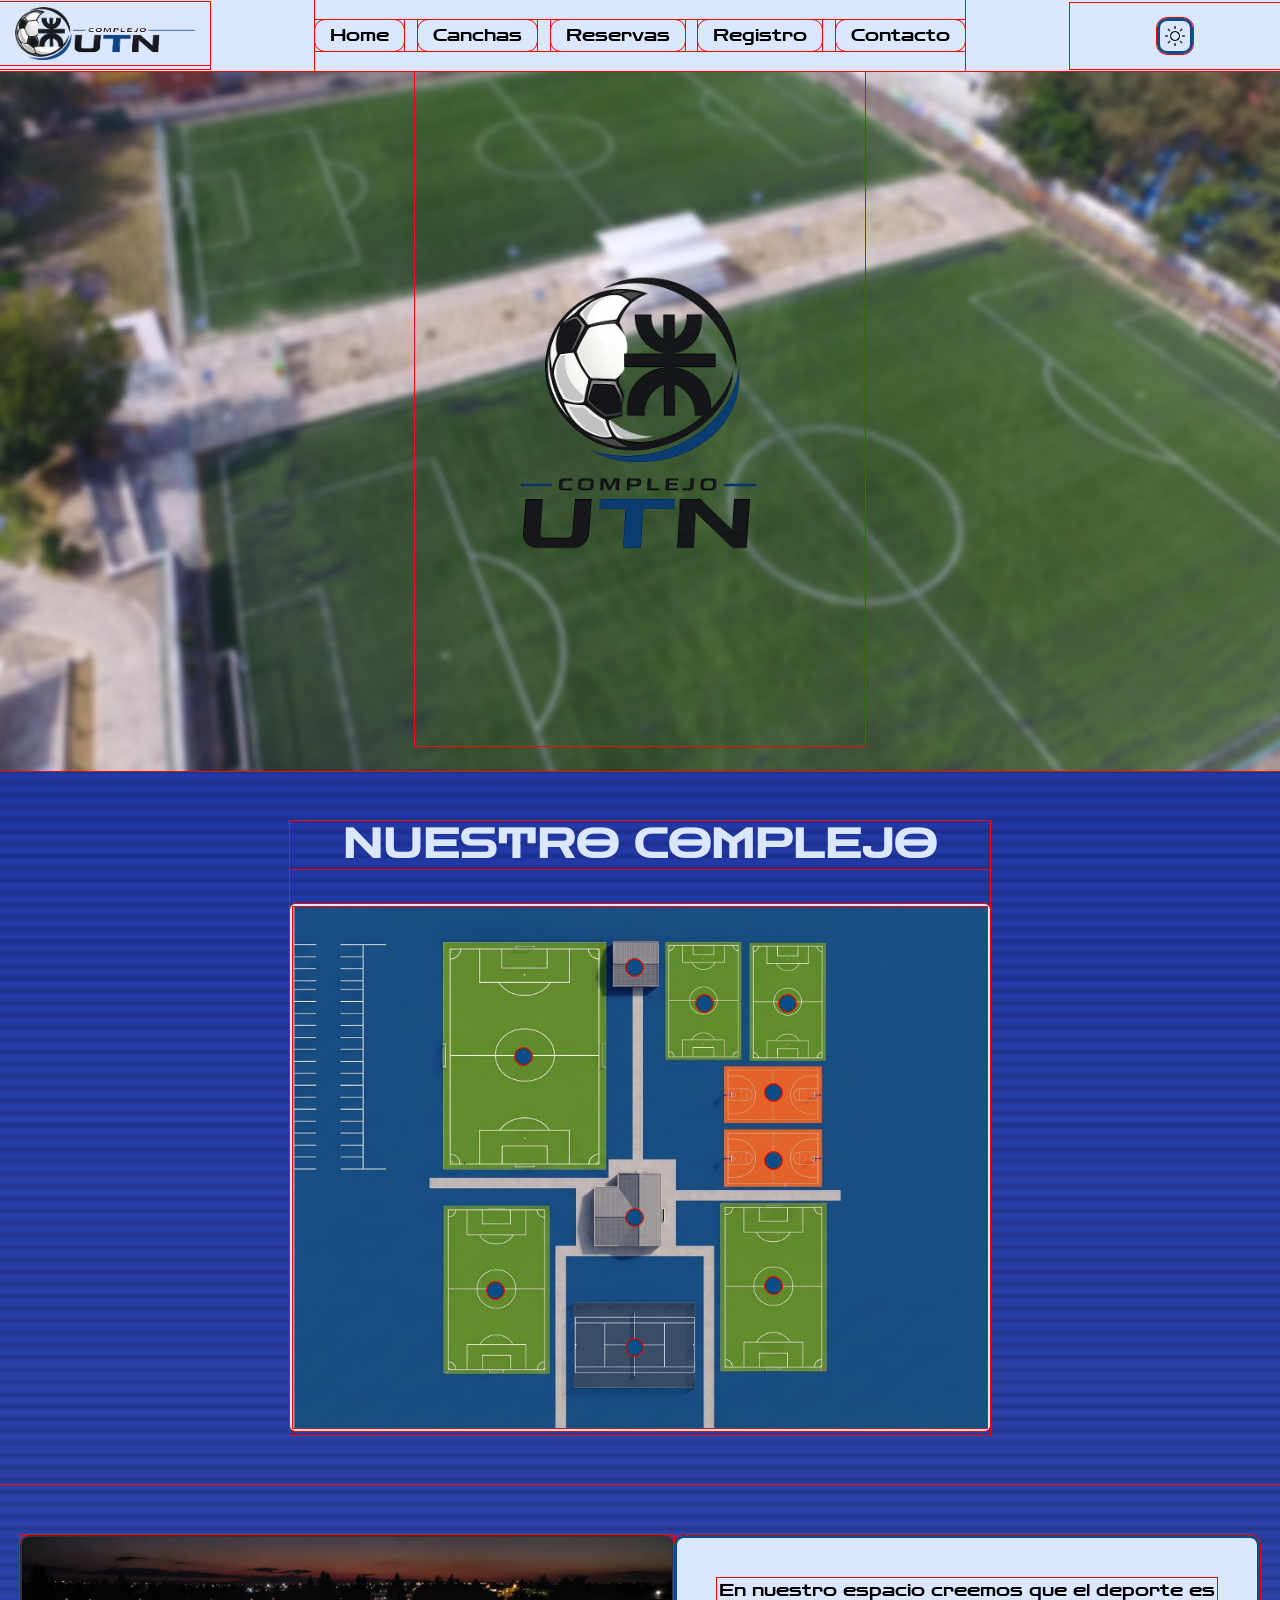
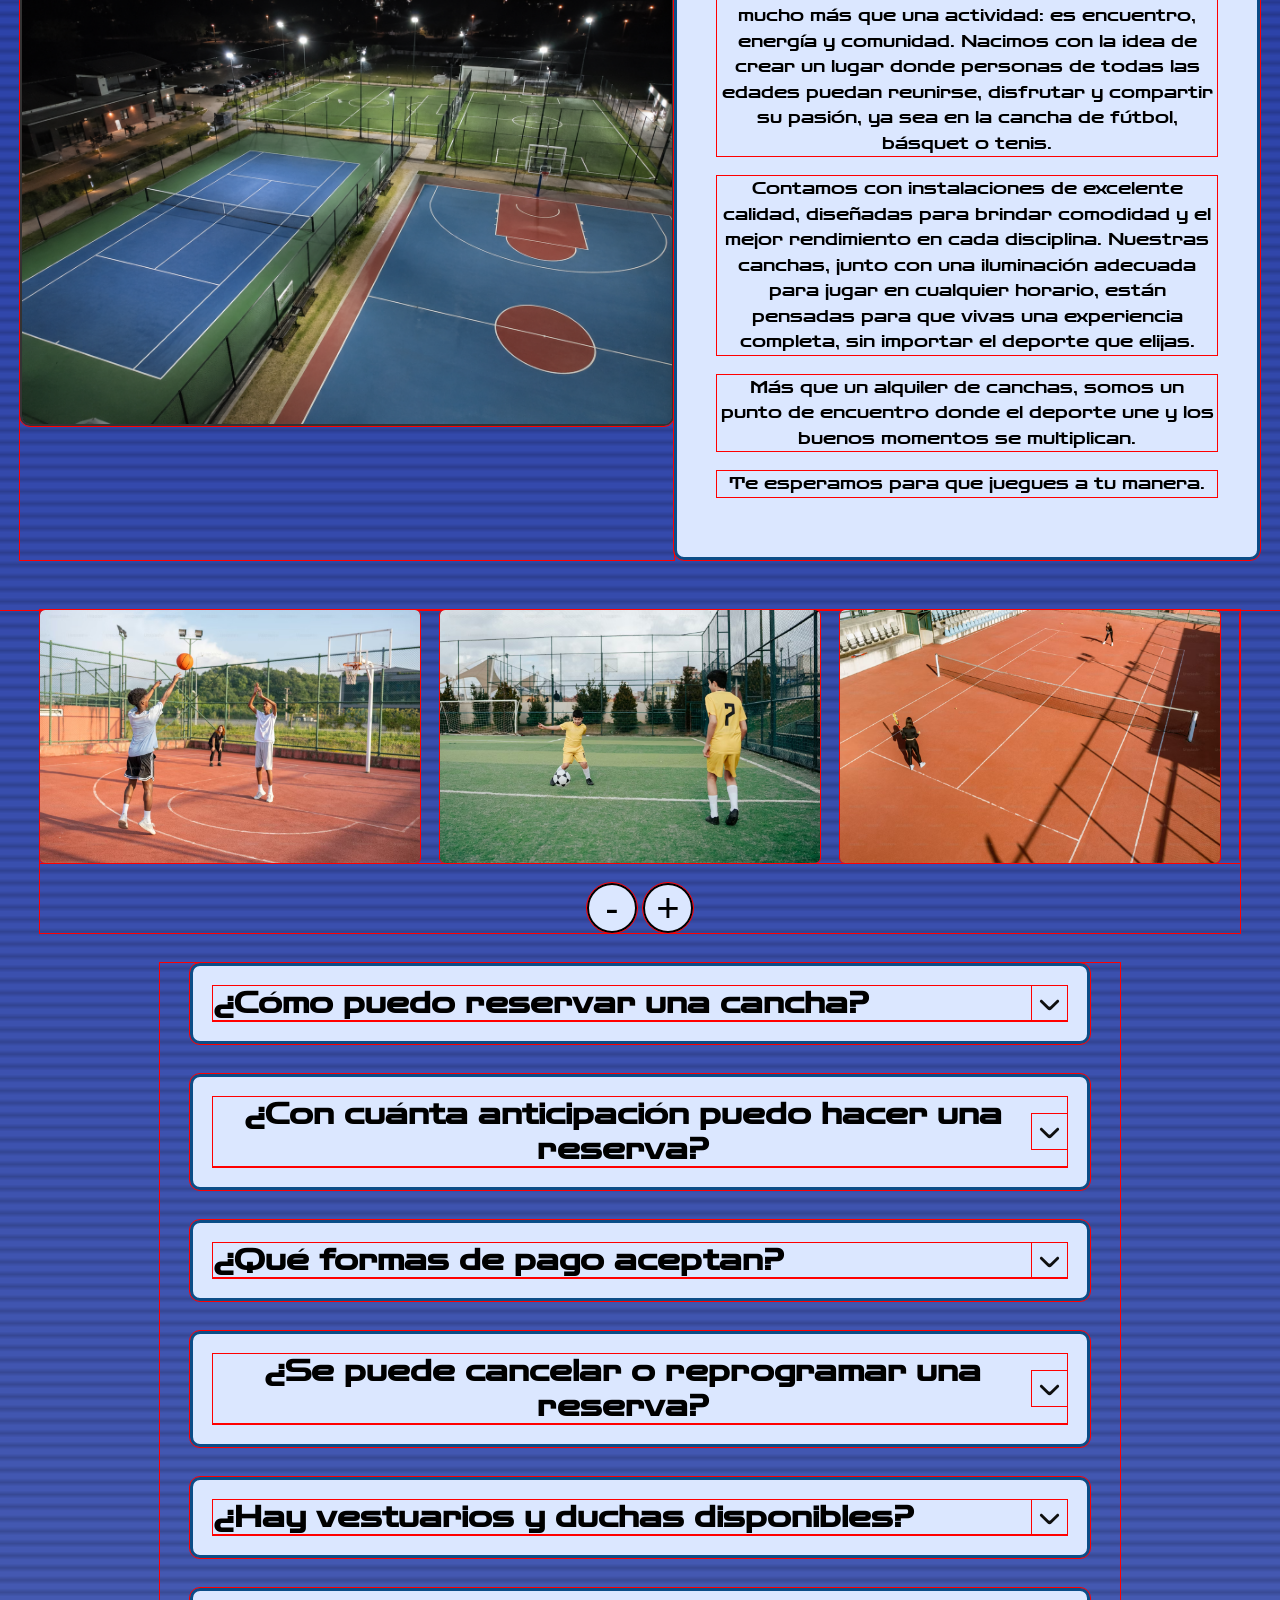
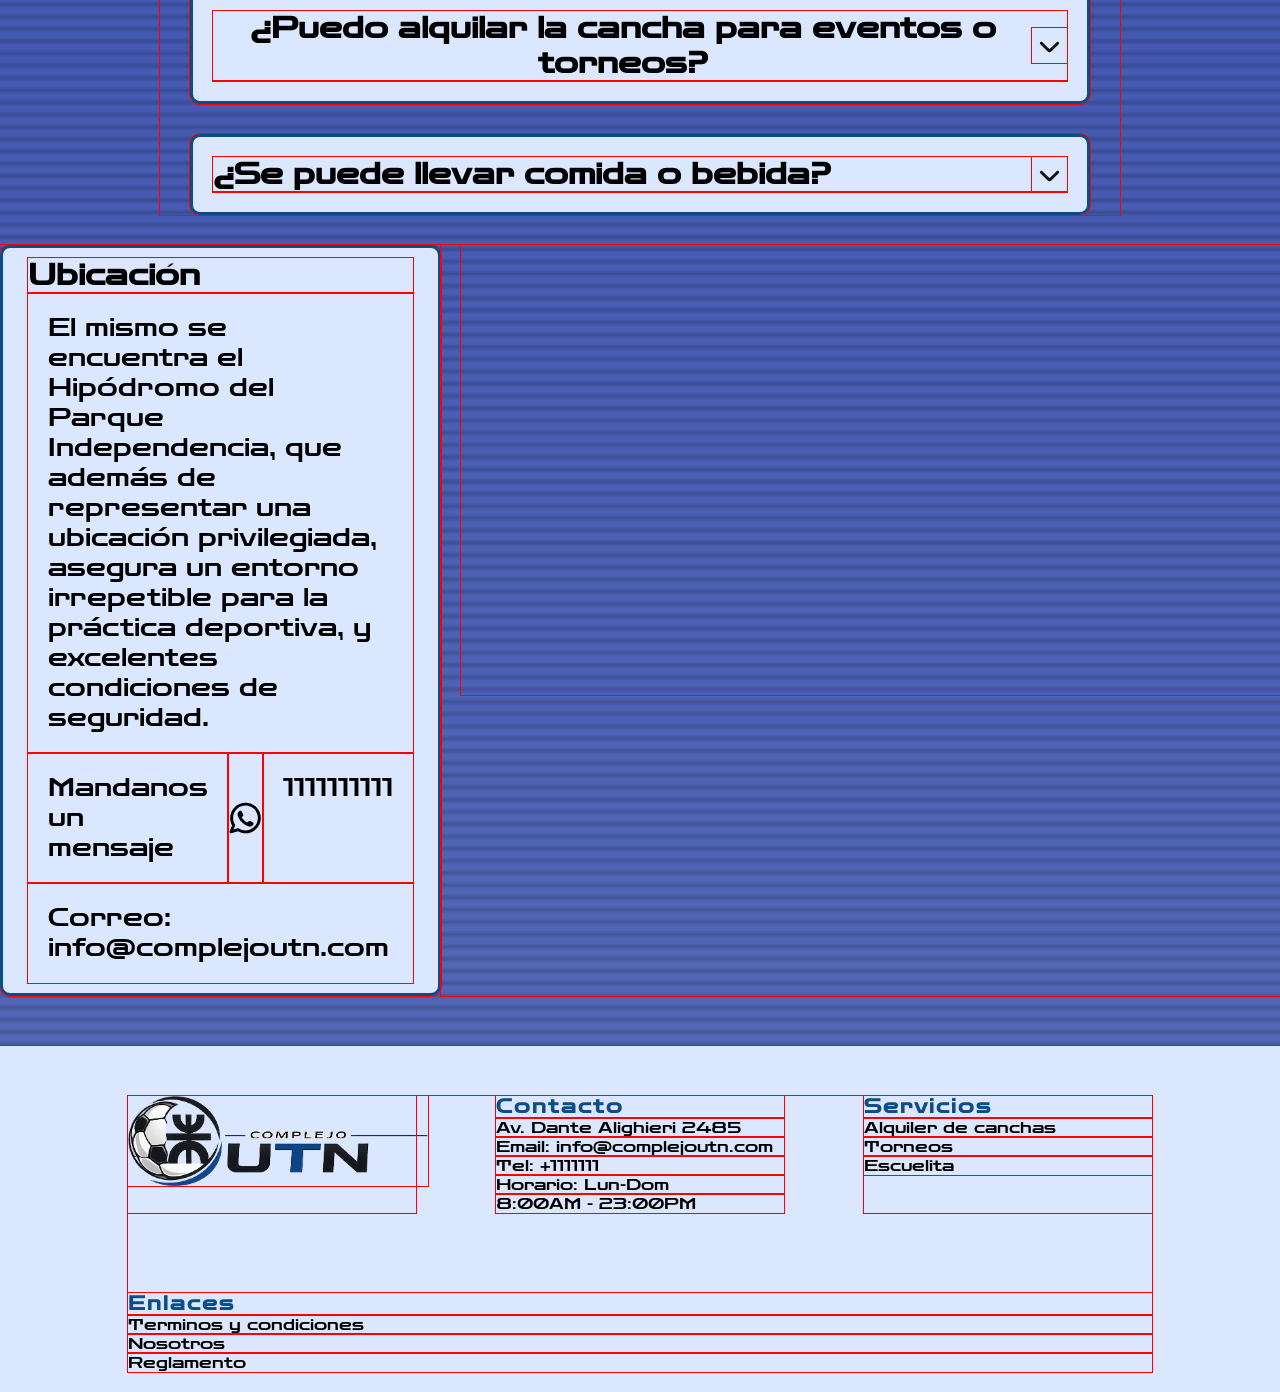
==== proyecto/index.html @ 64239b85 "menu hamburguesa" ====
<!DOCTYPE html>
<html lang="en">

<head>
    <meta charset="UTF-8">
    <meta name="viewport" content="width=device-width, initial-scale=1.0">
    <link rel="stylesheet" href="styles.css">
    <link rel="icon" href="/proyecto/assets/icons/favicon.svg">
    <title>ComplejoUTN</title>
</head>

<body>
    <header id="navbar">
        <a href="#"><img src="assets/imagenes/logo_navbar.png" alt="logo" id="logo_navbar"></a>
        <div id="burger"><img src="/proyecto/assets/icons/burger_menu.svg" alt="burger_menu"></div>
        <nav>
            <ul id="pages">
                <a href="#">
                    <li>Home</li>
                </a>
                <a href="./pages/canchas.html">
                    <li>Canchas</li>
                </a>
                <a href="./pages/reservas.html">
                    <li>Reservas</li>
                </a>
                <a href="./pages/registros.html">
                    <li>Registro</li>
                </a>
                <a href="#contacto">
                    <li>Contacto</li>
                </a>
            </ul>
        </nav>
        <div id="mode-container">
            <img  src="assets/imagenes/light_mode.png" alt="light_mode" id="mode">
        </div>
        
    </header>
    <main>
        <section id="presentacion">
            <div>
                <img src="assets/imagenes/Logo-presentacion.png" alt="logo_principal" id="logo_presentacion">
            </div>
        </section>
        <section id="diseñocomplejo">
            <h2 id="titulo-imgcomplejo">NUESTRO COMPLEJO</h2>
            <div class="contenedor-mapa">
                <img src="assets/imagenes/seccion2_imagen.png" id="img-diseño" alt="Plano">

                <div class="punto" style="top: 72%; left: 28%;">
                    <span class="texto-punto">Cancha de futbol 7</span>
                </div>
                <div class="punto" style="top: 71%; left: 68%;">
                    <span class="texto-punto">Cancha de futbol 7</span>
                </div>
                <div class="punto" style="top: 83%; left: 48%;">
                    <span class="texto-punto">Cancha de tenis</span>
                </div>
                <div class="punto" style="top: 47%; left: 68%;">
                    <span class="texto-punto">Cancha de basquet</span>
                </div>
                <div class="punto" style="top: 34%; left: 68%;">
                    <span class="texto-punto">Cancha de basquet</span>
                </div>
                <div class="punto" style="top: 17%; left: 70%;">
                    <span class="texto-punto">Cancha de futbol 5</span>
                </div>
                <div class="punto" style="top: 17%; left: 58%;">
                    <span class="texto-punto">Cancha de futbol 5</span>
                </div>
                <div class="punto" style="top: 27%; left: 32%;">
                    <span class="texto-punto">Cancha de futbol 11</span>
                </div>
                <div class="punto" style="top: 58%; left: 48%;">
                    <span class="texto-punto">Cantina</span>
                </div>
                <div class="punto" style="top: 10%; left: 48%;">
                    <span class="texto-punto">Baños</span>
                </div>
            </div>
        </section>
        <section id="nosotros">
            <div id="img_nosotros">
                <img src="assets/imagenes/imagencomplejoutn.png" alt="fotocomplejo" id="fotocancha">

            </div>
            <div id="texto_nosotros">
                <p>
                    En nuestro espacio creemos que el deporte es mucho más que una actividad: es encuentro,
                    energía y comunidad. Nacimos con la idea de crear un lugar donde personas de todas las edades
                    puedan reunirse, disfrutar y compartir su pasión, ya sea en la cancha de fútbol, básquet o tenis.

                </p>
                <p>
                    Contamos con instalaciones de excelente calidad, diseñadas para brindar comodidad y el
                    mejor rendimiento en cada disciplina. Nuestras canchas, junto con una iluminación adecuada
                    para jugar en cualquier horario, están pensadas para que vivas una experiencia completa,
                    sin importar el deporte que elijas.
                </p>
                <p>
                    Más que un alquiler de canchas, somos un punto de encuentro donde el deporte une y los
                    buenos momentos se multiplican.
                </p>
                <p>
                    Te esperamos para que juegues a tu manera.
                </p>
            </div>
        </section>
        <section id="carrusel">
            <div id="img-carrusel">
                <img src="./assets/imagenes/canchabasket.jpg"  width="600px"  alt="cancha de basket">
                <img src="./assets/imagenes/canchafutbol.jpg" width="600px" alt="cancha de futbol">
                <img src="./assets/imagenes/canchatenis.png" width="600px" alt="cancha de tenis">
                <img src="./assets/imagenes/canchabasket2.jpg" width="600px" alt="cancha de basket 2">
                <img src="./assets/imagenes/canchafutbol2.jpg" width="600px" alt="cancha de futbol 2">
                <img src="./assets/imagenes/canchatenis2.jpg" width="600px" alt="cancha de tenis 2">
            </div>
            <button id="boton-anterior" class="btn-carrusel">
                -
            </button>
            <button id="boton-siguiente" class="btn-carrusel">
                +
            </button>
        </section>
        <section id="preguntas">
            <div id="acordeon">
                <div class="pregunta">
                    <h3 class="preg">
                        ¿Cómo puedo reservar una cancha?
                        <img src="/proyecto/assets/icons/flecha.svg" class="flecha" alt="flecha">
                    </h3>
                    <div class="resp">Podés reservar directamente desde la página seleccionando el deporte, la fecha y
                        el horario disponible. También podés contactarnos por WhatsApp o teléfono.</div>
                </div>
                <div class="pregunta">
                    <h3 class="preg">
                        ¿Con cuánta anticipación puedo hacer una reserva?
                        <img src="/proyecto/assets/icons/flecha.svg" class="flecha" alt="flecha">
                    </h3>
                    <div class="resp">Las reservas se pueden realizar con hasta 7 días de anticipación. Recomendamos
                        reservar lo antes posible para asegurar disponibilidad en horarios pico.</div>
                </div>
                <div class="pregunta">
                    <h3 class="preg">
                        ¿Qué formas de pago aceptan?
                        <img src="/proyecto/assets/icons/flecha.svg" class="flecha" alt="flecha">
                    </h3>
                    <div class="resp">Aceptamos efectivo, transferencias bancarias y pagos digitales. Algunas reservas
                        pueden requerir una seña previa.</div>
                </div>
                <div class="pregunta">
                    <h3 class="preg">
                        ¿Se puede cancelar o reprogramar una reserva?
                        <img src="/proyecto/assets/icons/flecha.svg" class="flecha" alt="flecha">
                    </h3>
                    <div class="resp">Sí, podés cancelar o reprogramar tu turno con al menos 24 horas de anticipación.
                        En caso contrario, la seña puede perderse.</div>
                </div>
                <div class="pregunta">
                    <h3 class="preg">
                        ¿Hay vestuarios y duchas disponibles?
                        <img src="/proyecto/assets/icons/flecha.svg" class="flecha" alt="flecha">
                    </h3>
                    <div class="resp">Sí, disponemos de vestuarios con duchas para que puedas cambiarte cómodamente
                        antes y después del partido.</div>
                </div>
                <div class="pregunta">
                    <h3 class="preg">
                        ¿Puedo alquilar la cancha para eventos o torneos?
                        <img src="/proyecto/assets/icons/flecha.svg" class="flecha" alt="flecha">
                    </h3>
                    <div class="resp">Sí, ofrecemos alquiler para eventos, torneos o partidos especiales. Contactanos
                        para coordinar detalles.</div>
                </div>
                <div class="pregunta">
                    <h3 class="preg">
                        ¿Se puede llevar comida o bebida?
                        <img src="/proyecto/assets/icons/flecha.svg" class="flecha" alt="flecha">
                    </h3>
                    <div class="resp">Sí, podés traer tus propias bebidas. También contamos con servicio de cantina.
                    </div>
                </div>
            </div>
        </section>
        <section id="contacto">
            <div id="ubi_texto">
                <h3>Ubicación</h3>
                <p>El mismo se encuentra el Hipódromo del Parque Independencia, que además de representar una ubicación privilegiada, asegura un entorno irrepetible para la práctica deportiva, y excelentes condiciones de seguridad.</p>
                <div>
                    <p>Mandanos un mensaje</p>
                    <div>
                        <img src="/proyecto/assets/icons/whatsapp.svg" alt="WhatsApp" width="35px" id="whatsapp">
                        <p>1111111111</p>
                    </div>
                </div>
                <p>Correo: info@complejoutn.com</p>
            </div>
            <div id="mapa">
                <iframe src="https://www.google.com/maps/embed?pb=!1m18!1m12!1m3!1d3347.5832695729373!2d-60.6609741!3d-32.962010199999995!2m3!1f0!2f0!3f0!3m2!1i1024!2i768!4f13.1!3m3!1m2!1s0x95b7ab70fa283d81%3A0x7f4d3e27f4df30a5!2sAv.%20Dante%20Alighieri%202485%2C%20S2000%20Rosario%2C%20Santa%20Fe%2C%20Argentina!5e0!3m2!1ses!2sus!4v1777679496929!5m2!1ses!2sus" width="850" height="450" style="border:0;" allowfullscreen="" loading="lazy" referrerpolicy="no-referrer-when-downgrade"></iframe>
            </div>
        </section>
    </main>
    <footer id="footer">
        <div id="cont_footer">
            <div class="col_footer">
                <img src="assets/imagenes/logo_navbar.png" id="img_footer" alt="logofooter">
            </div>
            <div class="col_footer">
                <h3>Contacto</h3>
                <p>Av. Dante Alighieri 2485</p>
                <p>Email: info@complejoutn.com</p>
                <p>Tel: +1111111</p>
                <p>Horario: Lun-Dom</p>
                <p>8:00AM - 23:00PM</p>
            </div>
            <div class="col_footer">
                <h3>Servicios</h3>
                <p>Alquiler de canchas</p>
                <p>Torneos</p>
                <p>Escuelita</p>
            </div>
            <div class="col_footer">
                <h3>Enlaces</h3>
                <p>Terminos y condiciones</p>
                <p>Nosotros</p>
                <p>Reglamento</p>
            </div>
        </div>
    </footer>
    <script src="app.js"></script>
</body>

</html>
---- proyecto/styles.css ----
* {
    margin: 0;
    padding: 0;
    outline: 1px solid red !important;
}

@font-face {
    font-family: MiFuente;
    src: url(/proyecto/assets/fonts/ZenDots-Regular.ttf) format('woff');
    font-weight: normal;
    font-size: normal;
}

body {
    font-family: 'MiFuente', sans-serif;
    min-height: 100vh;
    display: flex;
    flex-direction: column;
}

:root {
    --color-principal:#0b4d87;
    --color-secundario:#dbe7ff;
    --color-fuente: black;
}


html{
    scroll-behavior: smooth;
}

#navbar {
    display: flex;
    justify-content: space-between;
    align-items: center;
    background-color: var(--color-secundario);
    position: sticky;
    top: 0;
    z-index: 1000;
}

#navbar a{
    color: var(--color-fuente);
    text-decoration: none;
}

#logo_navbar {
    width: 180px;
    height: auto;
    padding: 5px 15px;
}

#pages {
    display: flex;
    justify-content: space-between;
    list-style: none;
    width: 650px;
    margin: 20px 0;
}

#pages li {
    padding: 5px 15px;
    border-radius: 10px;
    font-size: 17px;
    transition: all 0.3s ease;
}

#pages li:hover {
    background-color: var(--color-principal);
    color: var(--color-secundario);
}

#burger {
    display: none;
}

#burger img {
    cursor: pointer;
    width: 60px;
}

#mode-container {
    display: flex;
    justify-content: center;
    align-items: center;
    width: 210px;
}

#mode {
    width: 20px;
    margin: 15px 0;
    padding: 5px;
    border-radius: 10px;
    border-style: solid;
    border-color: var(--color-principal);
    transition: background-color 0.3s ease;
}

#mode:hover {
    background-color: #c5d0e6;
}

main {
    text-align: center;
    background-image: url(/proyecto/assets/imagenes/background.png);
    background-size: cover;
    flex: 1;
}

footer {
    background-color: var(--color-secundario);
}


#complejo {
    height: 250px;
}

#carrusel {
    width: 100%;           
    max-width: 1200px;    
    margin: 0 auto;
    overflow: hidden;
    position: relative;
}


#img-carrusel{
    display: flex;
    gap: 20px;
    transition: transform 0.5s ease;

}

#img-carrusel img {
    width: calc(33.33% - 20px); 
    flex-shrink: 0;
    border-radius: 5px;
    object-fit: cover;
}

.btn-carrusel{
    background-color: var(--color-secundario);
    font-size: 40px;
    cursor: pointer;
    margin-top: 20px;
    border-radius: 50%;
    border: solid 2px black;
    width: 50px;
    height: 50px;
    padding: 0;
    display: inline-flex;
    justify-content: center;
    align-items: center;
    line-height: 0;
}

.btn-carrusel:hover {
    opacity: 0.7;
}

#preguntas {
    height: auto;
    width: 75%;
    margin: 0 auto;
    font-size: 25px;
}

.pregunta {
    margin: 30px;
    padding: 20px;
    background-color: var(--color-secundario);
    border-radius: 10px;
    border-style: solid;
    border-color: var(--color-principal);
    cursor: pointer;
}

.preg {
    display: flex;
    justify-content: space-between;
    align-items: center;
}

.flecha {
    width: 35px;
    transition: transform 0.3s ease;
}

.activo .flecha {
    transform: rotate(180deg);
}

.resp {
    max-height: 0;
    overflow: hidden;
    transition: all 0.4s ease;
}

.activo .resp {
    padding-top: 20px;
}

#contacto {
    height: auto;
    display: flex;
    justify-content: space-evenly;
    padding-bottom: 50px;
}

#ubi_texto {
    height: auto;
    width: 45%;
    text-align: left;
    padding: 10px 25px;
    font-size: 25px;
    background-color: var(--color-secundario);
    border-radius: 10px;
    border: solid;
    border-color: var(--color-principal);
}

#ubi_texto p {
    padding: 20px;
}

#ubi_texto div {
    display: flex;
    justify-content: left;
    margin: 0 auto;
}

#mapa {
    padding: 0 20px;
}

#nosotros {
    height: auto;
    display: flex;
    justify-content: space-around;
    padding: 50px 20px;
}

#texto_nosotros{
    display: grid;
    width: 50%;
    background-color: var(--color-secundario);
    border-radius: 10px;
    padding: 40px;
    border-color: var(--color-principal);
    border-style: solid;
    line-height: 1.5;
}

#texto_nosotros p {
    margin-bottom: 20px;
    font-size: 17px;
    color: var(--color-fuente);           
}

#fotocancha{
    height: auto;
    width: 650px;
    border-width: 2px;
    border-color: #333;
    border-radius: 10px;
    border-style: solid;
}

#presentacion {
    position: relative;
    width: 100%;
    height: 700px;
    overflow: hidden;
}

#presentacion::before {
    content: "";
    position: absolute;
    top: 0;
    left: 0;
    width: 100%;
    height: 100%;
    background-image: url(assets/imagenes/canchafondo.webp);
    background-size: cover;
    background-position: center; 
    filter: blur(3px); 
    transform: scale(1.1);
    z-index: 1;
}

#logo_presentacion {
    position: relative;
    z-index: 2; 
    width: 450px;    
}

#diseñocomplejo {
    width: 100%;        
    max-width: 700px;  
    margin: 50px auto;    
}

#img-diseño {
    width: 100%;       
    height: auto;       
    display: block;     
}

.contenedor-mapa {
    position: relative; 
    display: inline-block;
    border: 3px solid var(--color-secundario);
    border-radius: 5px;
}

.punto {
    position: absolute;
    width: 15px;
    height: 15px;
    background-color: var(--color-principal); 
    cursor: pointer;
    border-radius: 50%;
    border: 1px solid;
    border-color: #333;
}

.texto-punto {
    visibility: hidden;
    background-color: #333;
    color: #fff;
    text-align: center;
    padding: 5px 10px;
    border-radius: 6px;
    position: absolute;
    z-index: 1;
    bottom: 125%; 
    left: 50%;
    transform: translateX(-50%, 10px) scale(0.9);
    white-space: nowrap;
    opacity: 0;
    transition: all 0.25s ease;
}


.punto:hover .texto-punto {
    visibility: visible;
    opacity: 1;
    transform: translate(-50%, 0) scale(1);
}

#titulo-imgcomplejo{
    text-align: center;
    margin-bottom: 35px;
    letter-spacing: 1px;
    color: var(--color-secundario);
    font-size: 250%;
    width: 100%;
}

#footer{
    background-color: var(--color-secundario);
    color: black;
    padding: 50px 10% 20px 10%;
}

#cont_footer{
    display: flex;
    justify-content: center;
    flex-wrap: wrap;
    gap: 80px;
    margin: 0 auto;
    max-width: 1500px;
}

.col_footer{
    flex: 1;
    min-width: 200px;
}

#img_footer{
    max-width: 300px;
    height: auto;
}

.col_footer h3{
    color: var(--color-principal);
    letter-spacing: 2px;
}

.col_footer p:hover{
    color: var(--color-principal);
}
body.dark-mode{
    --color-principal: #4da3ff;
    --color-secundario: #0b4d87;
    --color-fuente: black;
}
.dark-mode main{
    background-image: url(./assets/imagenes/background_darkmode.png);
}

body.dark-mode #logo_navbar {
    content: url(/proyecto/assets/imagenes/logo_darkmode.png);
}

body.dark-mode #img_footer {
    content: url(/proyecto/assets/imagenes/logo_darkmode.png);
}

@media (max-width: 1024px) {
    #logo-navbar {
        width: 20%;
    }

    #pages {
        width: 20%;
    }

    #mode-container {
        width: 20%;
    }

    #fotocancha {
        width: 422px;
    }

    #texto_nosotros {
        width: 402px;
        padding: 20px;
    }

    #texto_nosotros p {
        font-size: 10.5px;
        margin: 0;
    }

    #preguntas {
        font-size: 80%;
    }

    #ubi_texto {
        font-size: 90%;
    }

    #mapa {
        width: 40%;
    }

    #mapa iframe {
        width: 100%;
        height: 300px;
    }

    #whatsapp {
        width: 20px;
    }

    #cont_footer {
        max-width: 1024px;
    }

    .col_footer {
        min-width: 100px;
    }

    .col_footer p {
        font-size: 10px;
    }

    #img_footer {
        max-width: 200px;
    }

    #presentacion::before {
        transform: scale(1);
    }
}

@media (max-width: 768px) {
    #logo-navbar {
        width: 10%;
    }

    #burger {
        display: block;
    }

    nav {
        position: absolute;
        top: 100%;
        left: 0;
        width: 100%;
        background-color: var(--color-secundario);
        overflow: hidden;
        max-height: 0;
        opacity: 0;
        transform: translateY(-10px);
        transition: 
            max-height 0.4s ease,
            opacity 0.3s ease,
            transform 0.3s ease;
    }

    nav.active {
        max-height: 500px;
        opacity: 1;
        transform: translateY(0);
    }

    #pages {
        display: flex;
        flex-direction: column;
        align-items: center;
        justify-content: center;
        width: 100%;
        padding: 20px 0;
        gap: 20px;
    }

    #mode-container {
        width: 15%;
    }

    #fotocancha {
        width: 350px;
    }

    #nosotros{
        height: 100%;
    }

    #texto_nosotros {
        width: 100%;
        padding: 10px;
    }

    #texto_nosotros p {
        font-size: 50%;
        margin: 0;
        line-height: 1;
    }

    #preguntas {
        font-size: 80%;
    }

    #ubi_texto {
        font-size: 90%;
        height: 300px;
        font-size: 80%;
        line-height: 0.9;
    }

    #mapa {
        width: 100%;
    }

    #mapa iframe {
        width: 100%;
        height: 100%;
    }

    #whatsapp {
        width: 15px;
    }

    #cont_footer {
        max-width: 1024px;
    }

    .col_footer {
        min-width: 10px;
    }

    .col_footer p {
        font-size: 7px;
    }

    .col_footer h3 {
        font-size: 70%;
    }
    #img_footer {
        max-width: 120px;
    }

    #presentacion::before {
        transform: scale(1);
    }
    
}
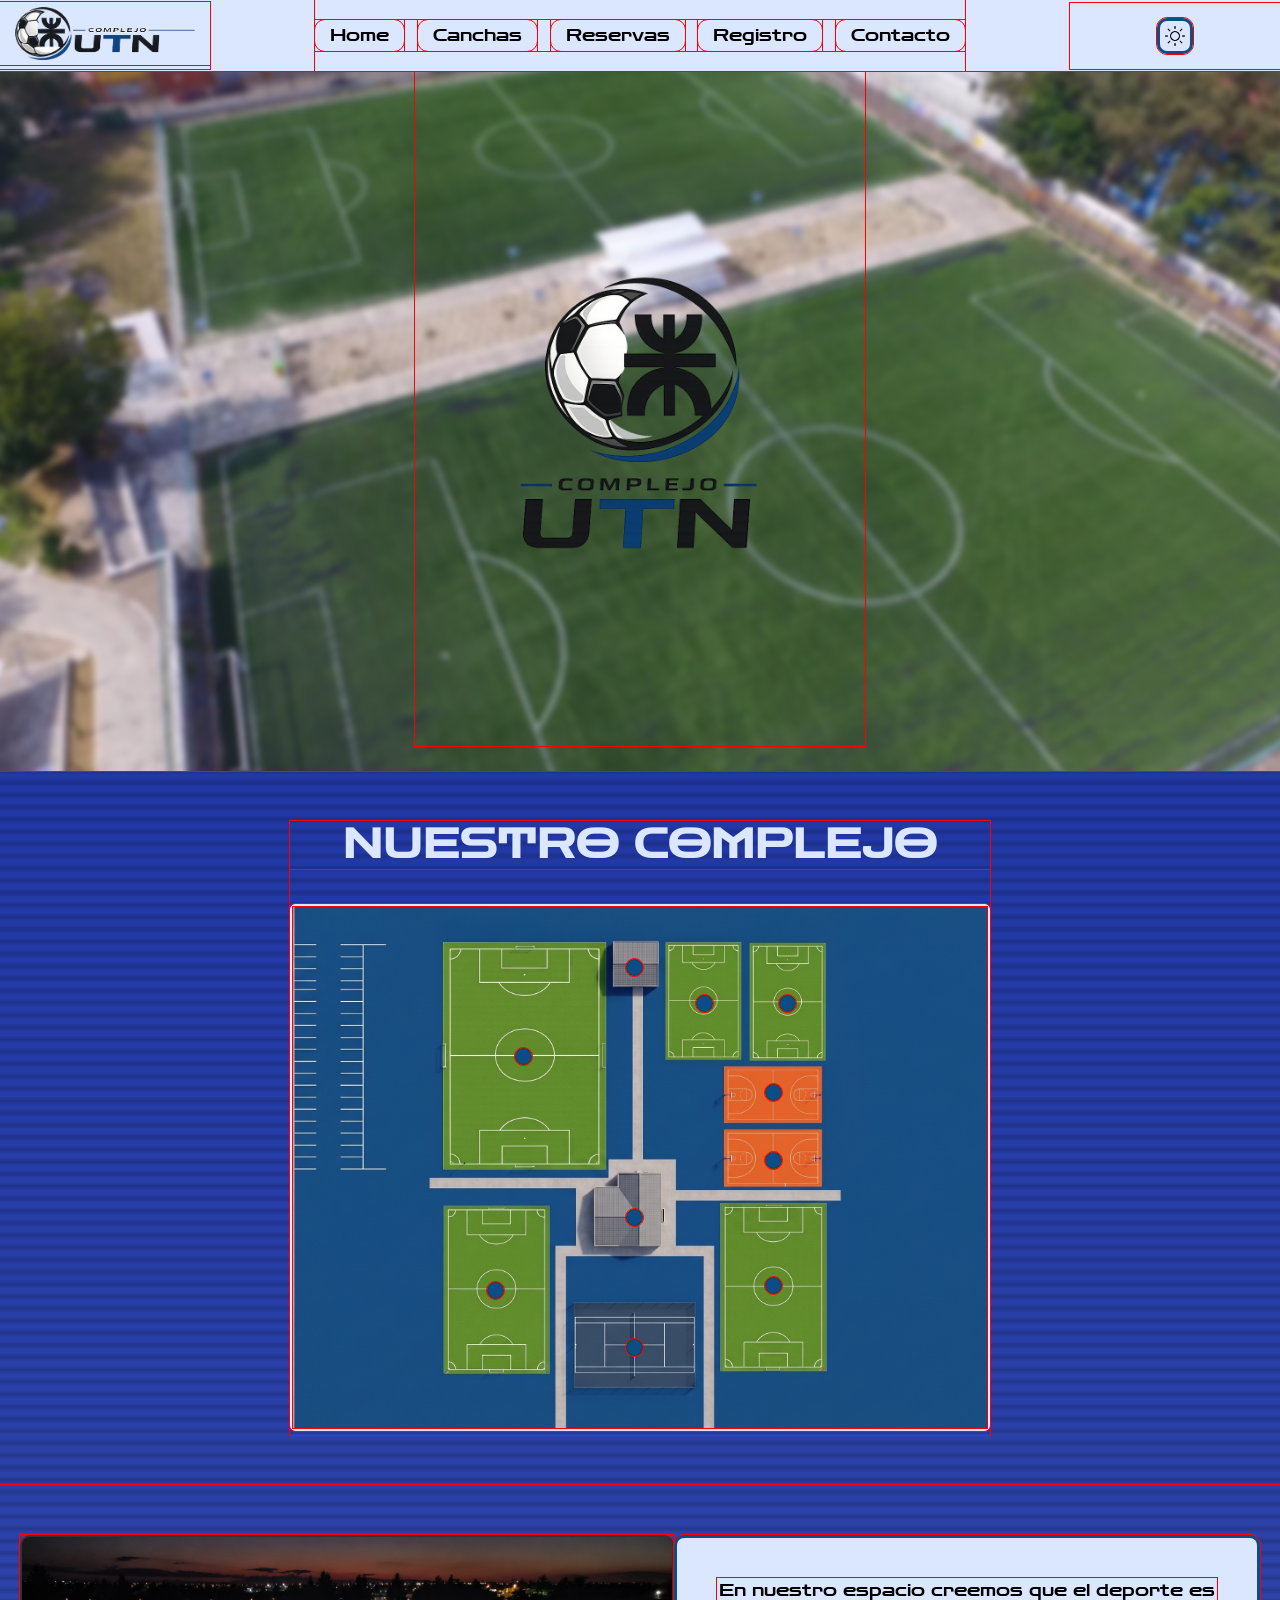
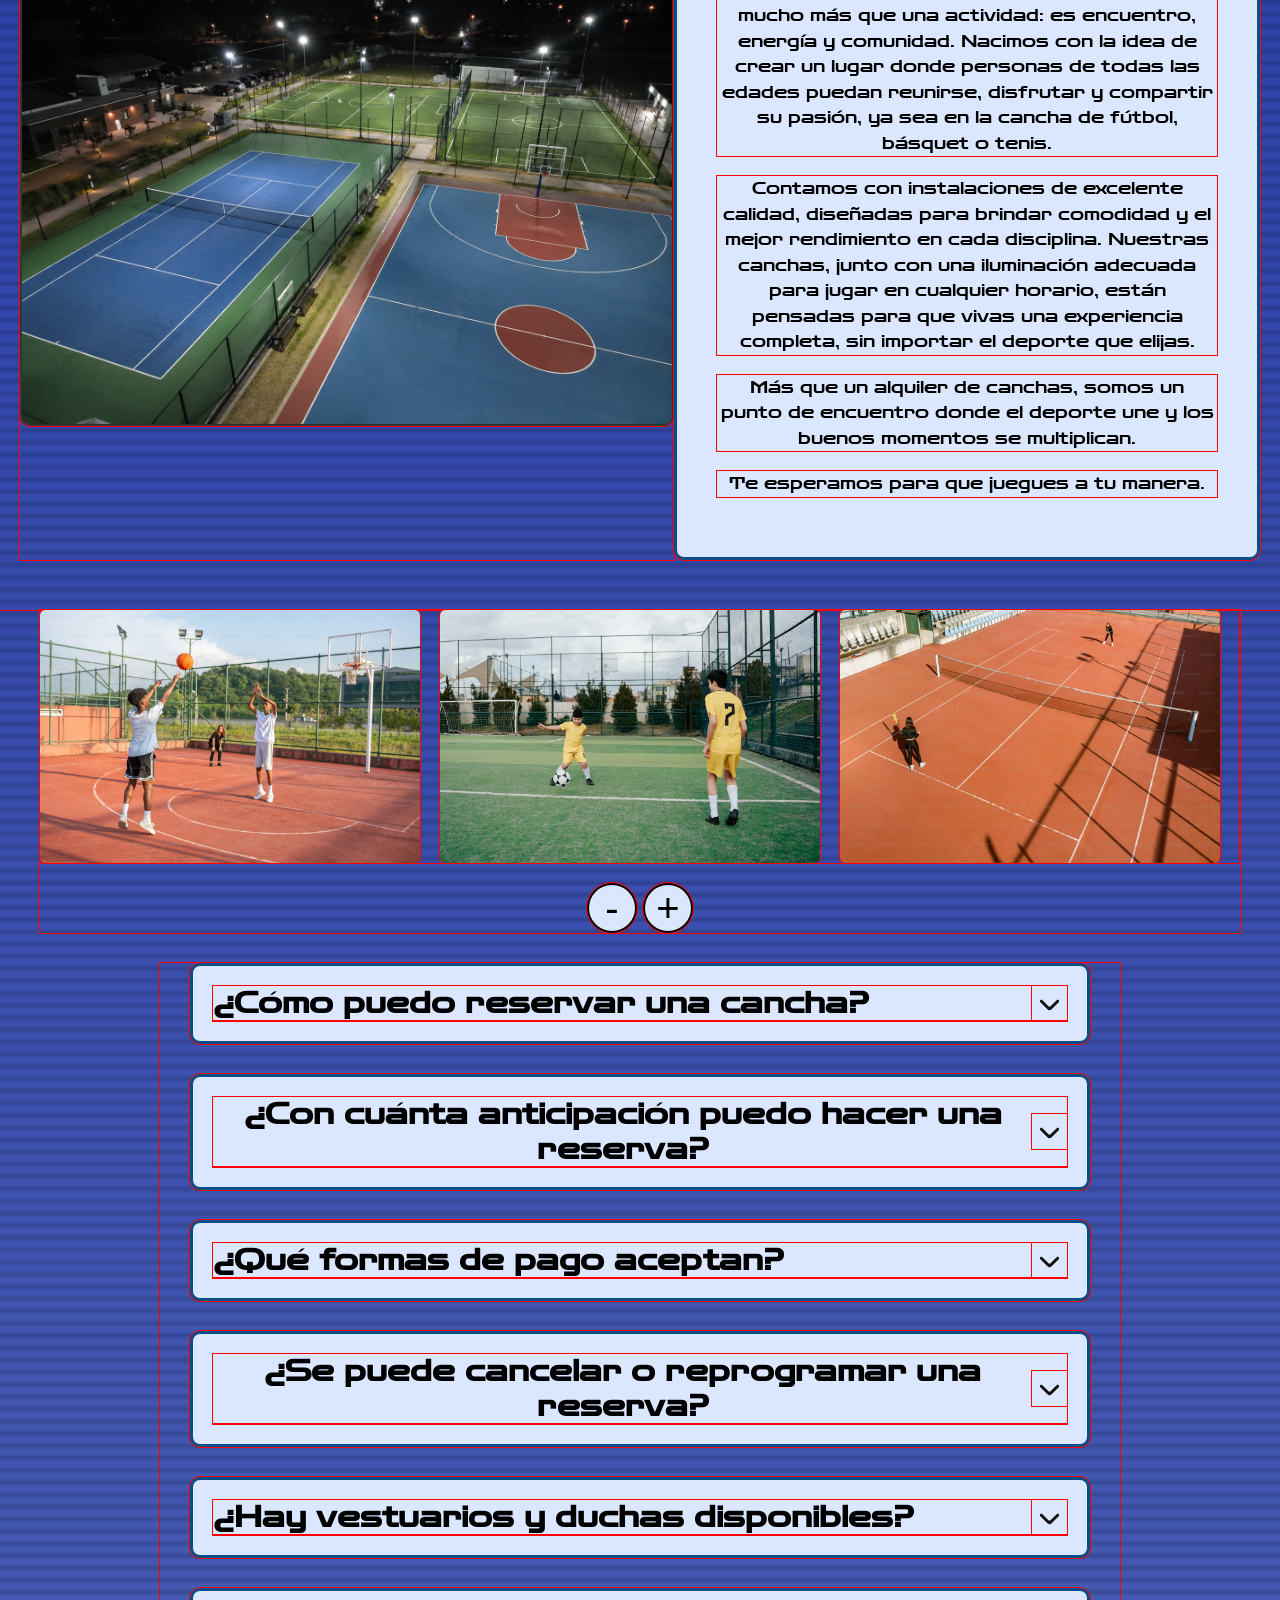
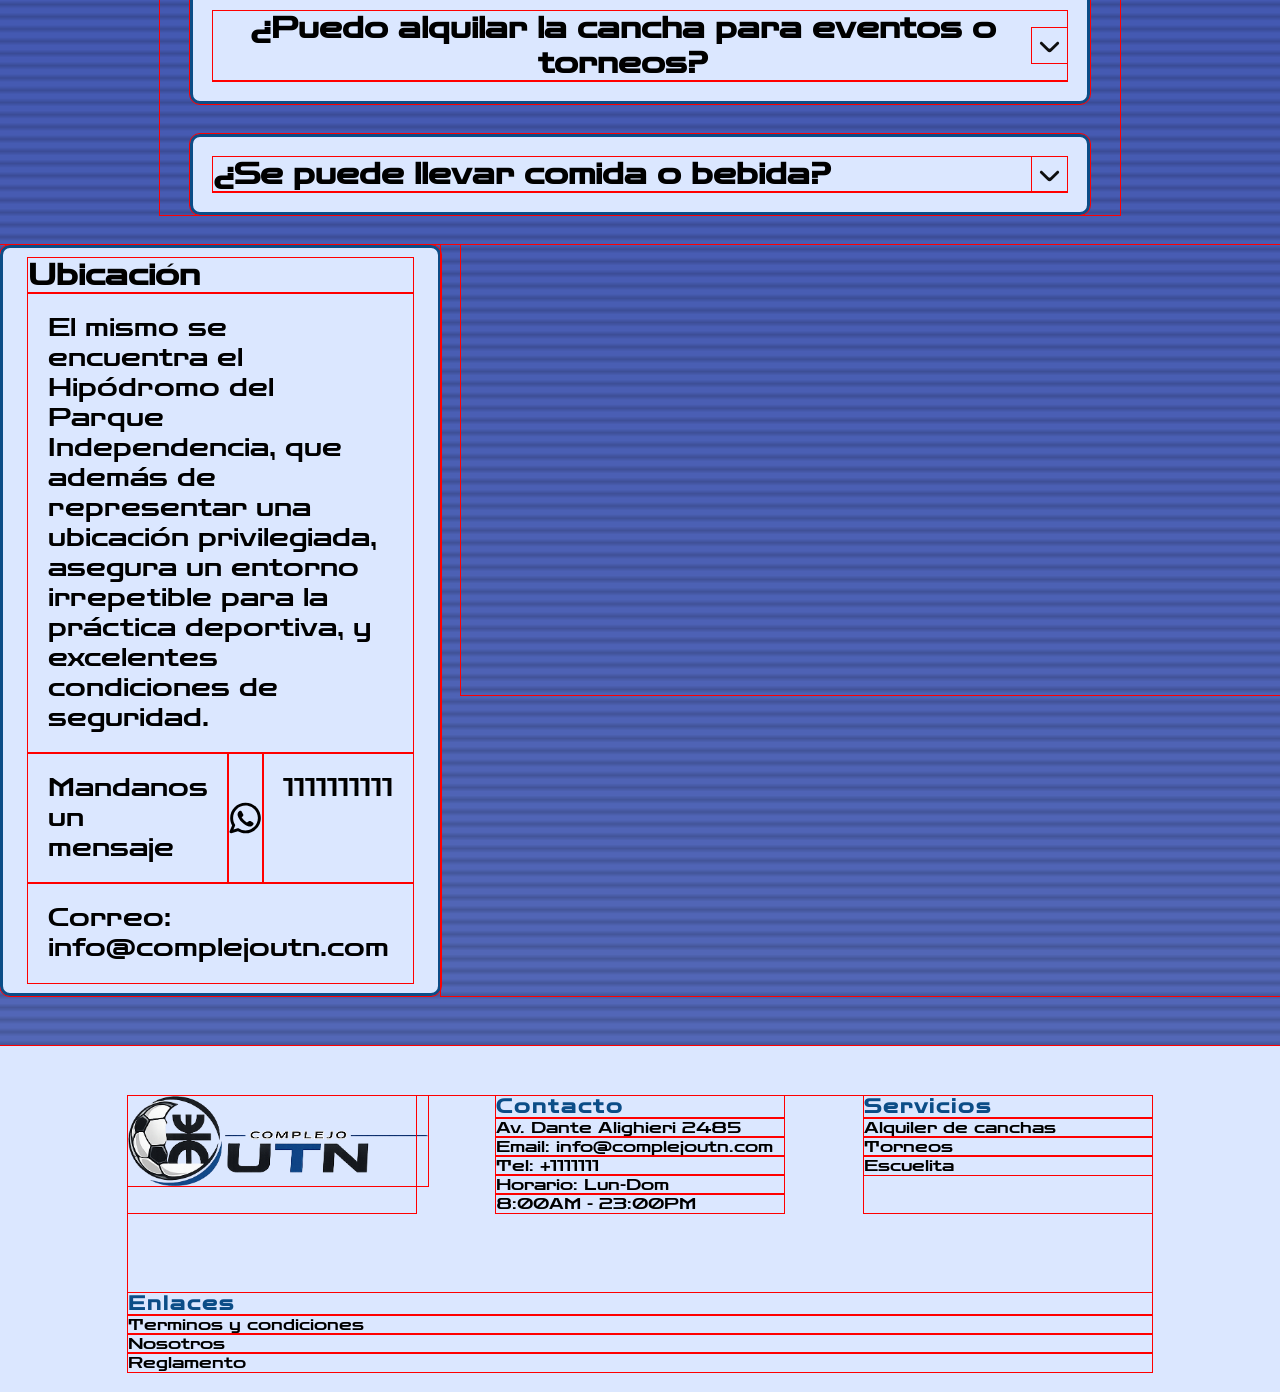
==== commit 2d8a2ad2: "arreglo del responsive de celular del home" ====
--- a/proyecto/index.html
+++ b/proyecto/index.html
@@ -43,10 +43,10 @@
                 <img src="assets/imagenes/Logo-presentacion.png" alt="logo_principal" id="logo_presentacion">
             </div>
         </section>
-        <section id="diseñocomplejo">
+        <section id="disenocomplejo">
             <h2 id="titulo-imgcomplejo">NUESTRO COMPLEJO</h2>
             <div class="contenedor-mapa">
-                <img src="assets/imagenes/seccion2_imagen.png" id="img-diseño" alt="Plano">
+                <img src="assets/imagenes/seccion2_imagen.png" id="img-diseno" alt="Plano">
 
                 <div class="punto" style="top: 72%; left: 28%;">
                     <span class="texto-punto">Cancha de futbol 7</span>
--- a/proyecto/styles.css
+++ b/proyecto/styles.css
@@ -16,6 +16,8 @@
     min-height: 100vh;
     display: flex;
     flex-direction: column;
+    position: relative;
+    overflow-x: hidden;
 }
 
 :root {
@@ -121,11 +123,13 @@
     max-width: 1200px;    
     margin: 0 auto;
     overflow: hidden;
+    overflow-x: hidden;
     position: relative;
 }
 
 
 #img-carrusel{
+    width: 100%;
     display: flex;
     gap: 20px;
     transition: transform 0.5s ease;
@@ -295,16 +299,16 @@
     width: 450px;    
 }
 
-#diseñocomplejo {
+#disenocomplejo {
     width: 100%;        
     max-width: 700px;  
     margin: 50px auto;    
 }
 
-#img-diseño {
+#img-diseno {
     width: 100%;       
     height: auto;       
-    display: block;     
+    display: block;    
 }
 
 .contenedor-mapa {
@@ -409,8 +413,8 @@
 }
 
 @media (max-width: 1024px) {
-    #logo-navbar {
-        width: 20%;
+    #logo_navbar {
+        width: 150px;
     }
 
     #pages {
@@ -478,8 +482,8 @@
 }
 
 @media (max-width: 768px) {
-    #logo-navbar {
-        width: 10%;
+    #logo_navbar {
+        width: 120px;
     }
 
     #burger {
@@ -588,4 +592,131 @@
         transform: scale(1);
     }
     
-}+}
+
+@media (max-width: 426px) {
+    #navbar {
+        width: 100%;
+        justify-content: space-around;
+    }
+
+    #logo_navbar {
+        width: 100px;
+        padding: 5px;
+    }
+
+    #pages {
+        width: 100%;
+    }
+
+    nav {
+        width: 100%;
+        overflow-x: hidden;
+    }
+
+    #mode-container {
+        width: auto;
+    }
+
+    #nosotros {
+        flex-direction: column;
+    }
+
+    #fotocancha {
+        width: 95%;
+    }
+
+    #texto_nosotros {
+        width: 94%;
+    }
+
+    #texto_nosotros p {
+        font-size: 80%;
+    }
+
+    #preguntas {
+        font-size: 70%;
+    }
+
+    .pregunta {
+        padding: 0;
+    }
+
+    #contacto {
+        flex-direction: column;
+        gap: 20px;
+    }
+
+    #ubi_texto {
+        width: 75%;
+        margin-left: 22px;
+    }
+
+    #mapa {
+        width: 85%;
+        height: 250px;
+    }
+
+    #mapa iframe {
+        width: 100%;
+    }
+
+    #cont_footer {
+        max-width: 426px;
+        width: 95%;
+    }
+
+    .col_footer p {
+        font-size: 4px;
+    }
+
+    .col_footer h3 {
+        font-size: 50%;
+    }
+
+    #img_footer {
+        max-width: 85px;
+    }
+
+    #titulo-imgcomplejo {
+        font-size: 100%;
+        width: 95%;
+    }
+
+    #img-carrusel {
+        gap: 20px;
+    }
+
+    #img-carrusel img {
+        min-width: 100%;
+        width: 100%;
+        flex-shrink: 0;
+    }
+
+    #presentacion {
+        overflow: hidden;
+    }
+
+    #presentacion::before {
+        transform: scale(1);
+    }
+
+    #logo_presentacion {
+        width: 400px;
+    }
+
+    #disenocomplejo {
+        padding: 0 10px;
+        width: 100%;
+        max-width: 100%;
+        overflow: hidden;
+        box-sizing: border-box;
+    }
+
+    #img-diseno {
+        width: 100%;
+        max-width: 100%;
+        height: auto;
+        display: block;
+    }
+}
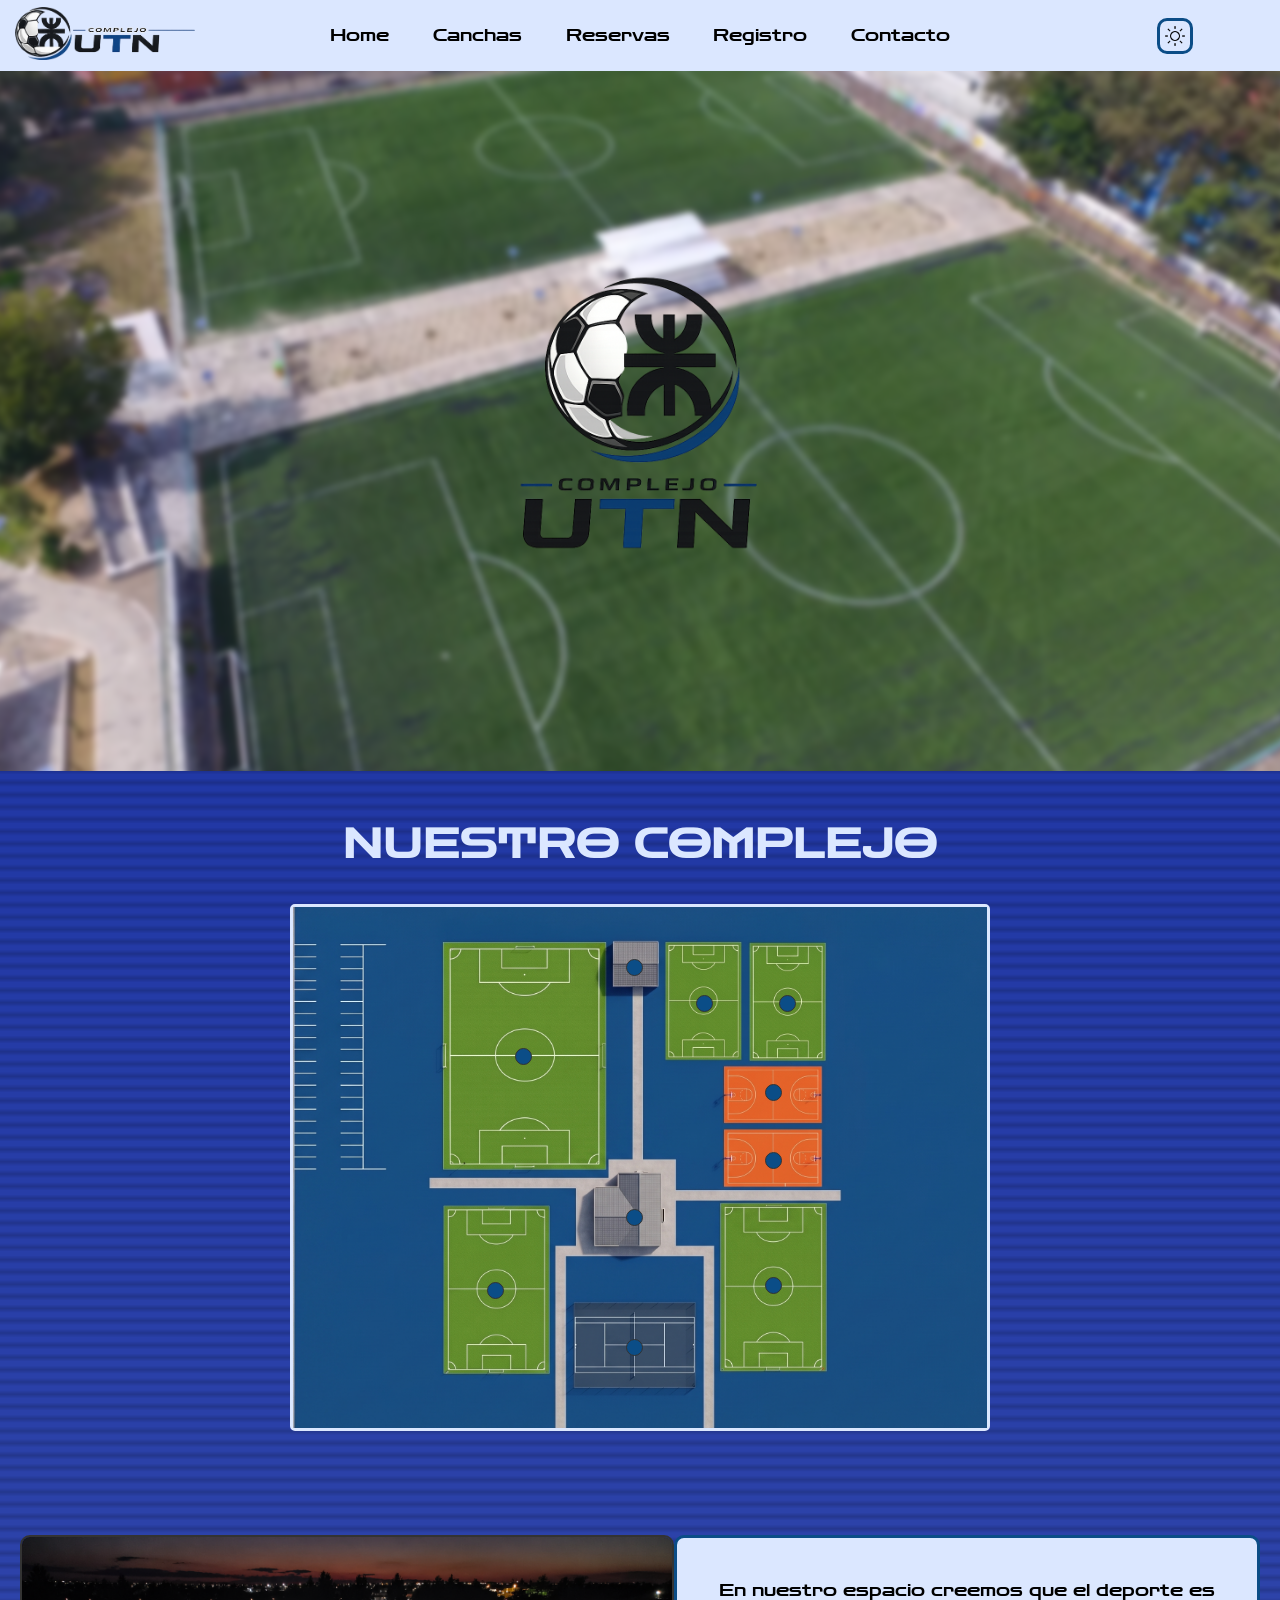
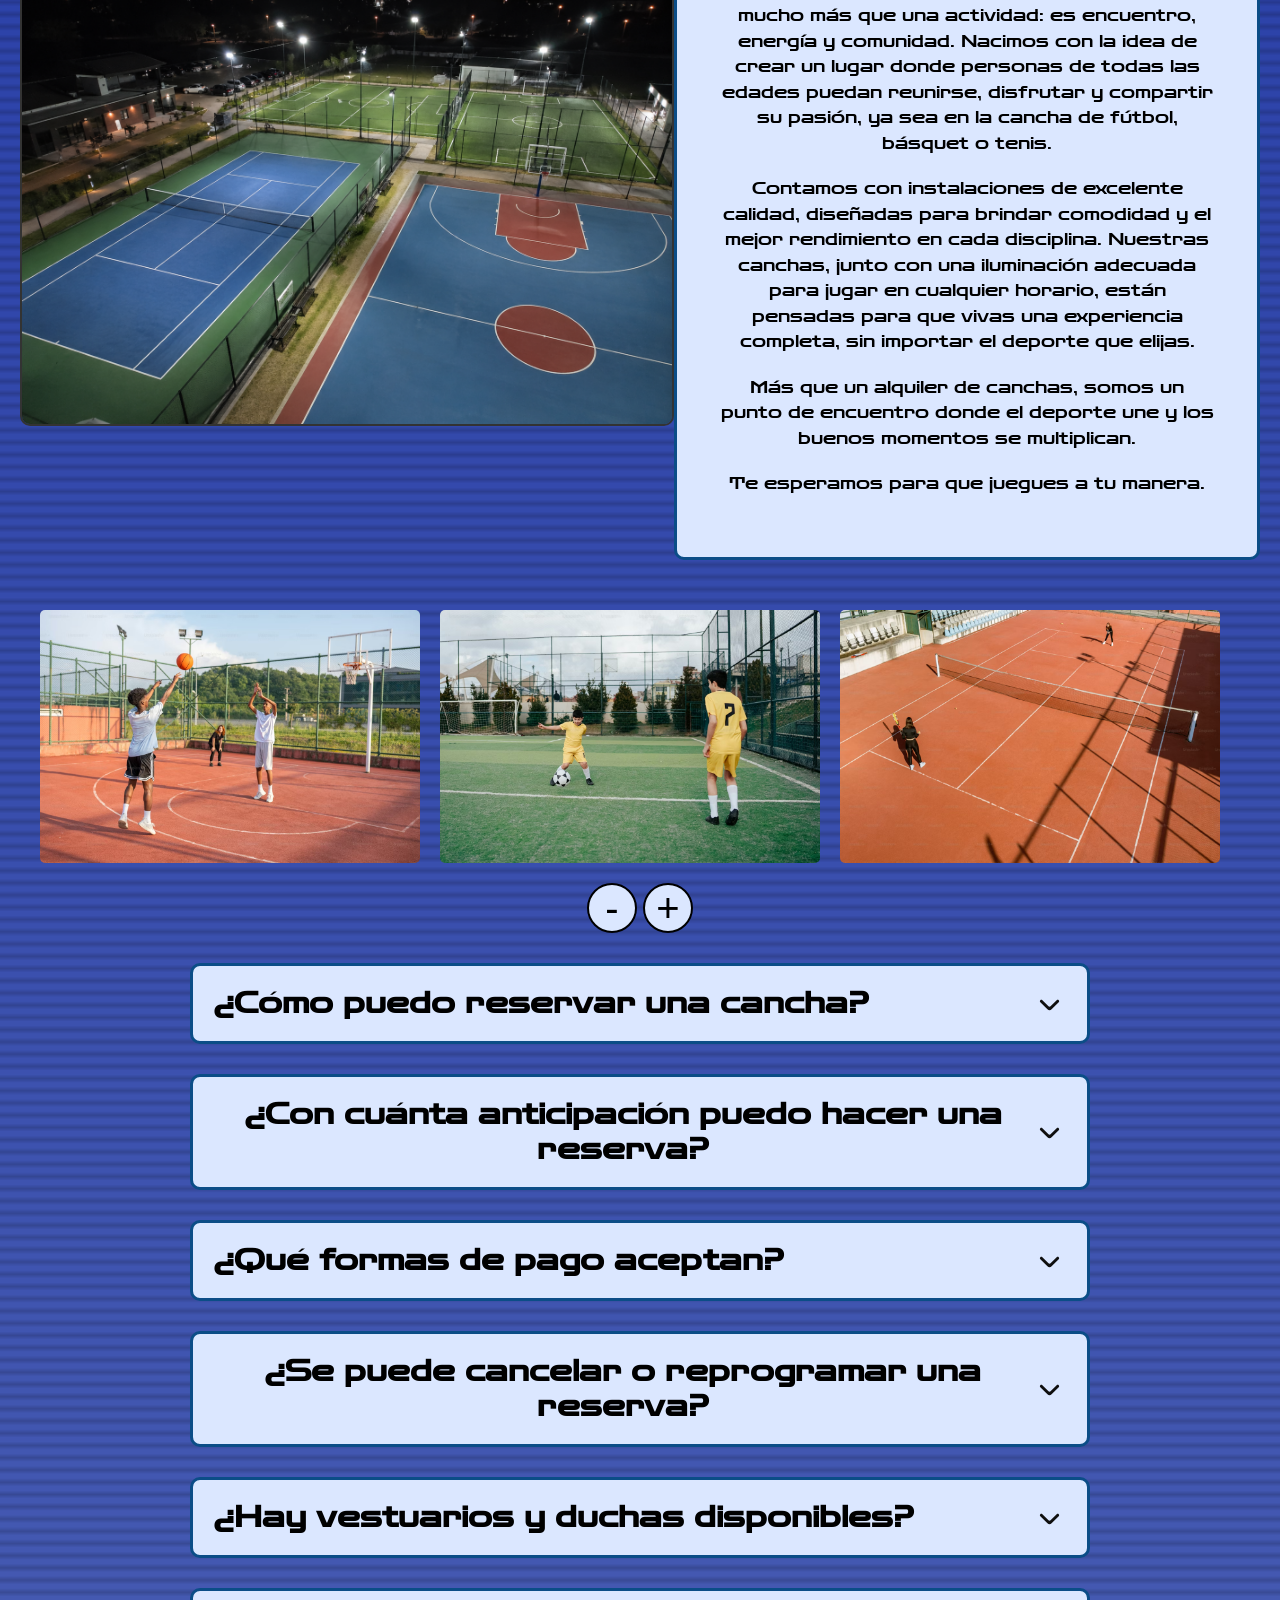
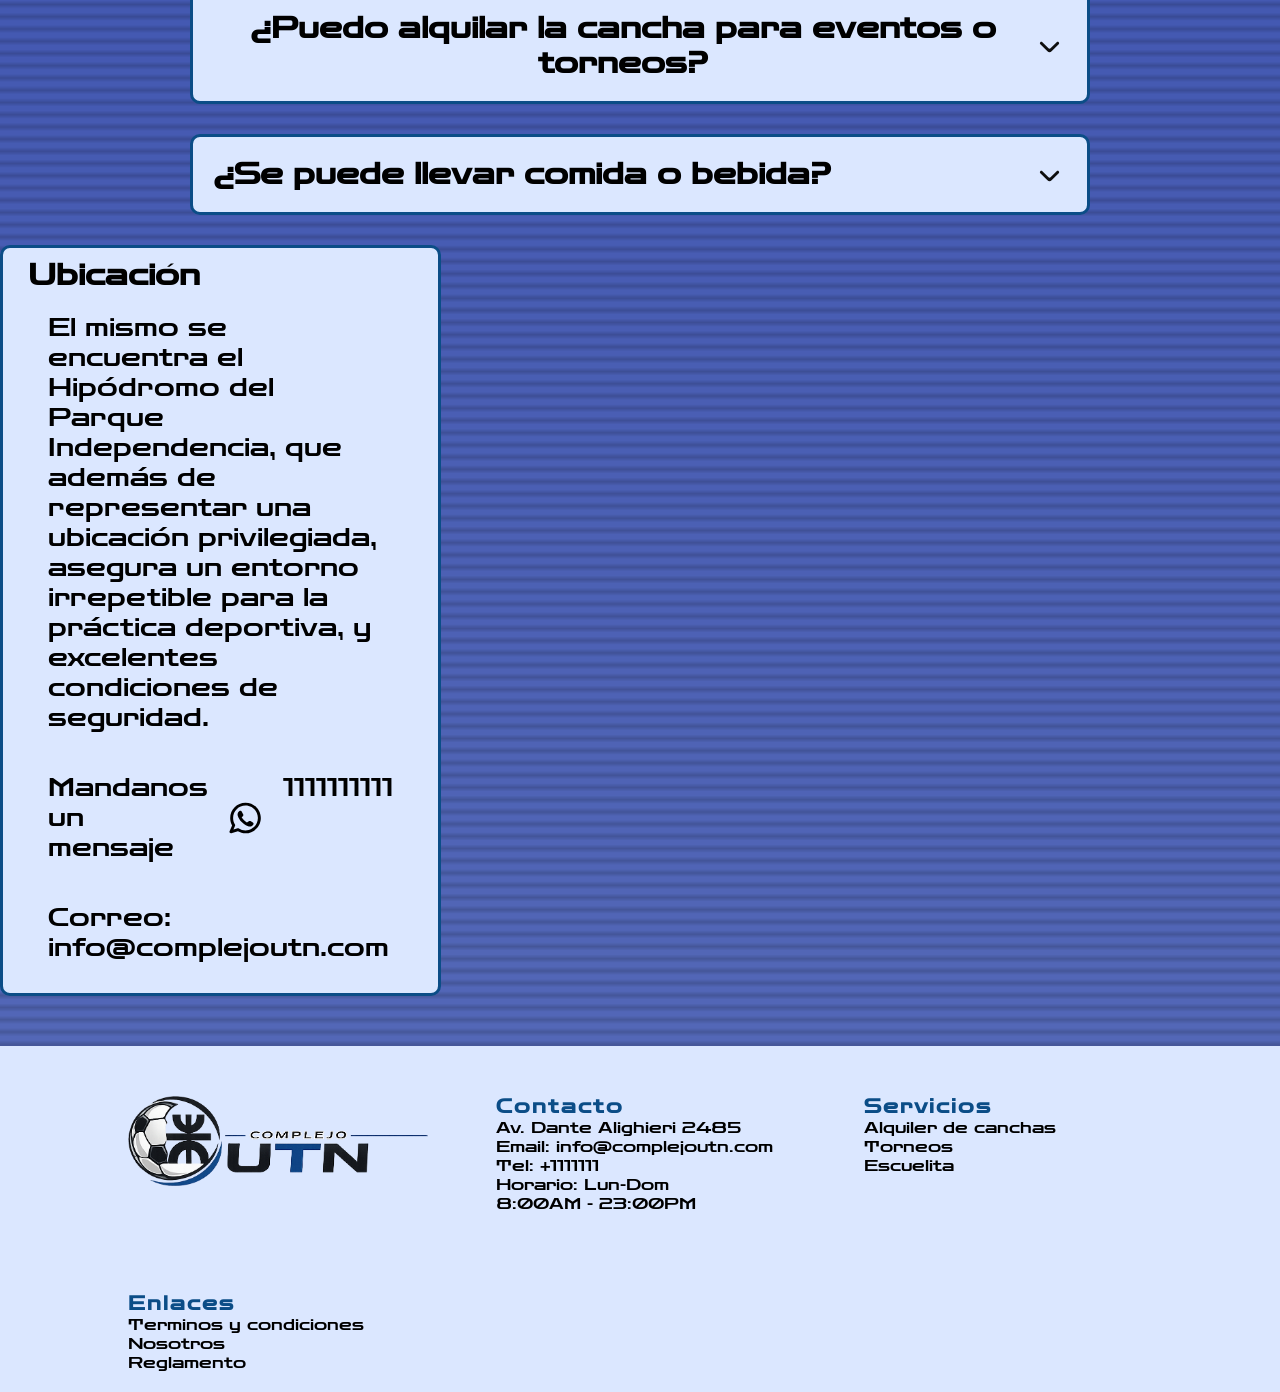
==== commit b3baee34: "spinner para simular la carga de la pagina" ====
--- a/proyecto/index.html
+++ b/proyecto/index.html
@@ -10,6 +10,9 @@
 </head>
 
 <body>
+    <div id="loader">
+        <div class="spinner"></div>
+    </div>
     <header id="navbar">
         <a href="#"><img src="assets/imagenes/logo_navbar.png" alt="logo" id="logo_navbar"></a>
         <div id="burger"><img src="/proyecto/assets/icons/burger_menu.svg" alt="burger_menu"></div>
--- a/proyecto/styles.css
+++ b/proyecto/styles.css
@@ -1,7 +1,7 @@
 * {
     margin: 0;
     padding: 0;
-    outline: 1px solid red !important;
+    /*outline: 1px solid red !important;*/
 }
 
 @font-face {
@@ -412,6 +412,31 @@
     content: url(/proyecto/assets/imagenes/logo_darkmode.png);
 }
 
+#loader {
+    position: fixed;
+    inset: 0;
+    background-color: white;
+    display: flex;
+    justify-content: center;
+    align-items: center;
+    z-index: 9999;
+}
+
+.spinner {
+    width: 70px;
+    height: 70px;
+    border: 8px solid #dbe7ff;
+    border-top: 8px solid #0b4d87;
+    border-radius: 50%;
+    animation: girar 1s linear infinite;
+}
+
+@keyframes girar {
+    to {
+        transform: rotate(360deg);
+    }
+}
+
 @media (max-width: 1024px) {
     #logo_navbar {
         width: 150px;
